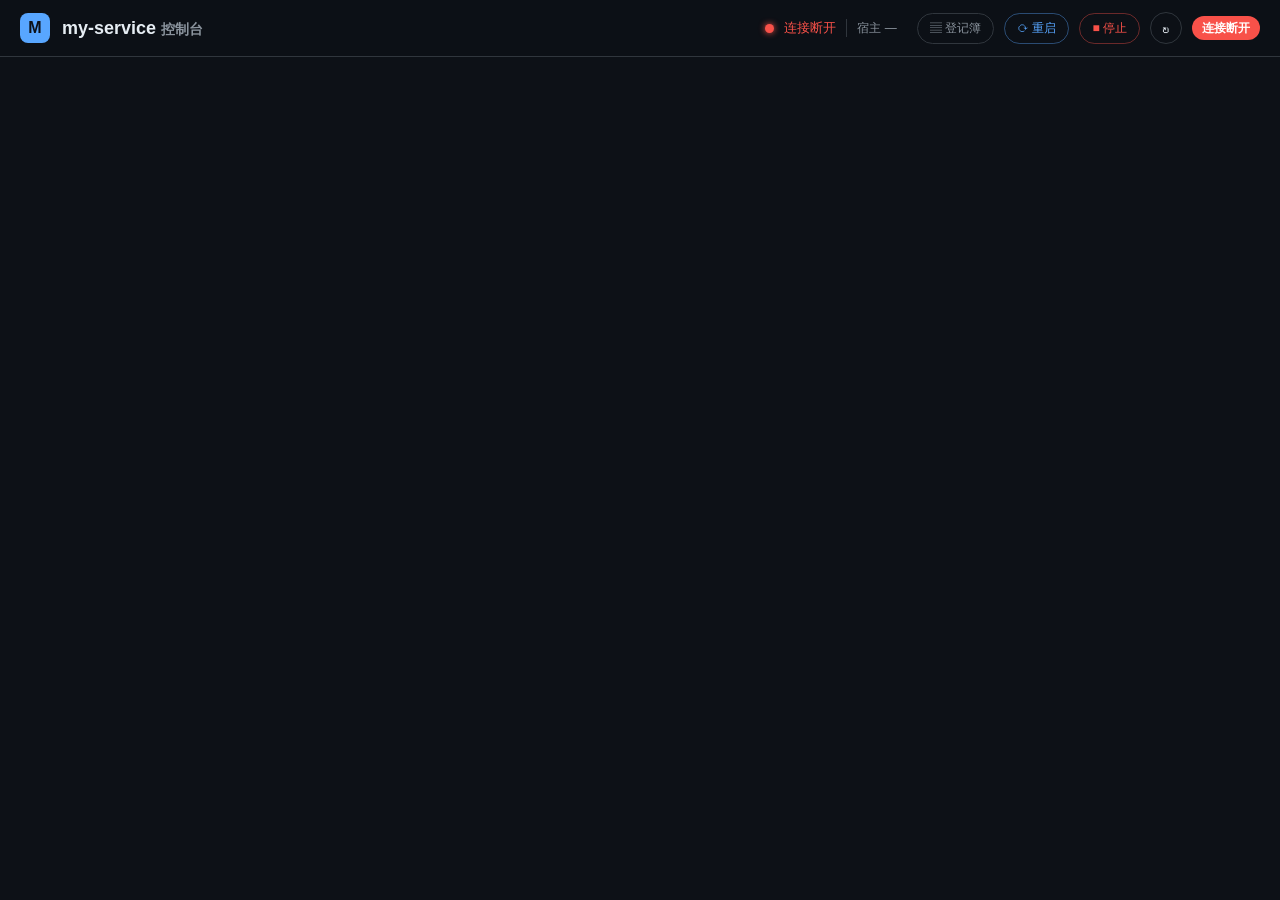
==== web/index.html @ d181e87e "refactor: web 提到顶层 + 注册条路径同步 + your-service 签到时任务" ====
<!DOCTYPE html>
<html lang="zh-CN">
<head>
  <meta charset="UTF-8">
  <meta name="viewport" content="width=device-width, initial-scale=1.0">
  <title>my-service 控制台</title>
  <link rel="stylesheet" href="style.css">
  <script src="app.js" defer></script>
</head>
<body>
  <header class="app-header">
    <div class="brand">
      <span class="logo">M</span>
      <h1 class="title">my-service <span class="title-sub">控制台</span> <span class="ver-tag" id="ver-tag" hidden></span></h1>
    </div>
    <div class="conn">
      <span class="conn-dot" id="conn-dot"></span>
      <span class="conn-text" id="conn-text">— 服务</span>
      <span class="host-uptime" id="host-uptime" title="my-service 自身运行时长">宿主 —</span>
      <span class="conn-sep" aria-hidden="true"></span>
      <button class="btn-host btn-host-audit" id="btn-host-audit" title="查看 my-service 启停登记簿（host.jsonl）">▤ 登记簿</button>
      <button class="btn-host btn-host-restart" id="btn-host-restart" title="重启 my-service（被管服务不受影响，继续运行）">⟳ 重启</button>
      <button class="btn-host btn-host-stop" id="btn-host-stop" title="停止 my-service（被管服务不受影响，继续运行）">■ 停止</button>
      <button class="btn-refresh" id="btn-refresh" title="刷新" aria-label="刷新">↻</button>
      <span class="conn-badge" id="conn-badge" hidden>连接断开</span>
    </div>
  </header>

  <main class="app-main">
    <div id="audit-drawer" class="audit-drawer" hidden></div>
    <div id="empty-state" class="empty-state" hidden>
      尚无服务 —— 在 C:\path\to\&lt;名字&gt;\ 放一份 manifest.json 即可注册
    </div>
    <!-- 服务按 mode 分两组：常驻（managed/detached）与即用即走（on_demand）。
         分组纯展示，由前端按 snapshot 的 mode 推导，注册条无需任何新字段；
         某组为空时整组（含标题）隐藏。 -->
    <section id="svc-persistent" class="svc-section" hidden>
      <h2 class="section-title">🗄 常驻服务 <span class="svc-count" id="cntPd">0</span>
        <span class="section-sub">managed / detached —— 起来就长期运行</span></h2>
      <div id="service-list" class="service-list"></div>
    </section>
    <section id="svc-ondemand" class="svc-section" hidden>
      <h2 class="section-title">⚡ 即用即走 <span class="svc-count" id="cntOd">0</span>
        <span class="section-sub">on_demand —— 点开即启，空闲自动回收</span></h2>
      <div id="service-list-ondemand" class="service-list"></div>
    </section>
    <section id="cron-section" class="cron-section" hidden>
      <h2 class="section-title">⏱ 定时任务 <span class="section-sub">reg\cron\*.json —— 到点跑一次脚本，无常驻进程</span></h2>
      <div id="cron-list" class="cron-list"></div>
    </section>
  </main>

  <div id="toast-container" class="toast-container" aria-live="polite"></div>
</body>
</html>
---- web/style.css ----
:root {
  color-scheme: dark;   /* 原生控件（time picker / number spinner）跟随暗色 */
  --bg: #0d1117;
  --card: #161b22;
  --card-hover: #1c2333;
  --text: #e6edf3;
  --muted: #8b949e;
  --border: #30363d;
  --green: #3fb950;
  --red: #f85149;
  --yellow: #d29922;
  --orange: #db8b26;
  --blue: #58a6ff;
  --radius: 12px;
  --font: -apple-system, "Segoe UI", "Microsoft YaHei", sans-serif;
  --mono: Consolas, "JetBrains Mono", Menlo, monospace;
}

* { box-sizing: border-box; }

html, body {
  margin: 0;
  padding: 0;
  background: var(--bg);
  color: var(--text);
  font-family: var(--font);
  font-size: 14px;
  line-height: 1.5;
}

/* 1. sticky 毛玻璃 header */
.app-header {
  position: sticky;
  top: 0;
  z-index: 50;
  display: flex;
  align-items: center;
  justify-content: space-between;
  padding: 12px 20px;
  background: rgba(13, 17, 23, 0.72);
  backdrop-filter: blur(12px);
  -webkit-backdrop-filter: blur(12px);
  border-bottom: 1px solid var(--border);
}
.brand { display: flex; align-items: center; gap: 12px; }
.logo {
  width: 30px; height: 30px;
  display: flex; align-items: center; justify-content: center;
  background: var(--blue);
  color: #0d1117;
  font-weight: 800;
  border-radius: 8px;
  font-size: 16px;
}
.title { margin: 0; font-size: 18px; font-weight: 700; }
.title-sub { color: var(--muted); font-weight: 600; font-size: 14px; }

.conn { display: flex; align-items: center; gap: 10px; }
.conn-dot {
  width: 9px; height: 9px; border-radius: 50%;
  background: var(--green);
  box-shadow: 0 0 6px var(--green);
}
.conn-dot.off { background: var(--red); box-shadow: 0 0 6px var(--red); }
.conn-text { font-size: 13px; color: var(--muted); }
.conn-text.off { color: var(--red); }
.btn-refresh {
  border: 1px solid var(--border);
  background: transparent;
  color: var(--text);
  border-radius: 999px;
  width: 32px; height: 32px;
  font-size: 15px;
  cursor: pointer;
  transition: all .2s;
}
.btn-refresh:hover { border-color: var(--blue); color: var(--blue); }
.btn-refresh:active { transform: scale(.93); }
.conn-badge {
  background: var(--red);
  color: #fff;
  font-size: 12px;
  font-weight: 600;
  padding: 3px 10px;
  border-radius: 999px;
}

/* 宿主运行时长 + 宿主操作按钮 */
.host-uptime {
  font-size: 12px; color: var(--muted); white-space: nowrap;
  padding-left: 10px; border-left: 1px solid var(--border);
}
.btn-host {
  border: 1px solid var(--border);
  background: transparent;
  border-radius: 999px;
  color: var(--text);
  font-size: 12px; font-weight: 500;
  padding: 6px 12px;
  cursor: pointer;
  transition: all .15s;
  white-space: nowrap;
}
.btn-host:active:not(:disabled) { transform: scale(.94); }
.btn-host:disabled { opacity: .35; cursor: not-allowed; }
.btn-host-restart { color: var(--blue); border-color: rgba(88,166,255,.4); }
.btn-host-restart:hover:not(:disabled) { background: rgba(88,166,255,.14); }
.btn-host-stop { color: var(--red); border-color: rgba(248,81,73,.4); }
.btn-host-stop:hover:not(:disabled) { background: rgba(248,81,73,.14); }

/* 2. 主容器 */
.app-main {
  /* 960：定时任务主行需容纳 徽章+名称+3 个信息 chip+4 个操作控件，
     840 会让 chip 全部被省略号截断（服务卡片的描述截断也同步受益） */
  max-width: 960px;
  margin: 0 auto;
  padding: 16px;
  display: flex;
  flex-direction: column;
  gap: 10px;
}
.empty-state {
  text-align: center;
  color: var(--muted);
  border: 1px dashed var(--border);
  border-radius: var(--radius);
  padding: 32px 20px;
  font-size: 14px;
}

/* 3. 卡片 */
.service-list { display: flex; flex-direction: column; gap: 10px; }
.card {
  position: relative;
  background: var(--card);
  border: 1px solid var(--border);
  border-radius: var(--radius);
  padding: 14px 16px;
  box-shadow: 0 1px 3px rgba(0, 0, 0, .35), 0 8px 24px -12px rgba(0, 0, 0, .5);
  transition: all .2s;
}
.card:hover { background: var(--card-hover); border-color: #3d444d; box-shadow: 0 2px 6px rgba(0, 0, 0, .45), 0 12px 28px -10px rgba(0, 0, 0, .6); }
.card.clickable:hover { border-color: #4b5563; }
.card.clickable { cursor: pointer; }
.card.clickable:focus-visible { outline: 2px solid var(--blue); outline-offset: 2px; }
.card.log-open { border-color: var(--blue); }
.card.updating { opacity: .6; pointer-events: none; }

.card-inner {
  display: flex;
  align-items: center;
  gap: 12px;
  flex-wrap: nowrap;
}

/* 4. 状态胶囊徽章 */
.status-badge {
  display: inline-flex;
  align-items: center;
  gap: 6px;
  padding: 2px 10px;
  border-radius: 20px;
  font-size: 11px;
  font-weight: 600;
  background: rgba(255, 255, 255, 0.04);
  border: 1px solid var(--border);
  flex: 0 0 auto;
}
.status-badge .dot {
  width: 6px; height: 6px;
  border-radius: 50%;
  background: var(--muted);
}
.status-badge.running .dot { background: var(--green); box-shadow: 0 0 4px var(--green); }
.status-badge.running { color: var(--green); background: rgba(63,185,80,.12); border-color: rgba(63,185,80,.32); }
.status-badge.stopped .dot { background: var(--muted); }
.status-badge.stopped { color: var(--muted); background: rgba(139,148,158,.1); border-color: rgba(139,148,158,.28); }
.status-badge.starting .dot { background: var(--yellow); box-shadow: 0 0 4px var(--yellow); animation: pulse .8s infinite; }
.status-badge.starting { color: var(--yellow); background: rgba(210,153,34,.12); border-color: rgba(210,153,34,.32); }
.status-badge.stopping .dot { background: var(--yellow); box-shadow: 0 0 4px var(--yellow); animation: pulse .8s infinite; }
.status-badge.stopping { color: var(--yellow); background: rgba(210,153,34,.12); border-color: rgba(210,153,34,.32); }
.status-badge.failed .dot { background: var(--red); box-shadow: 0 0 4px var(--red); }
.status-badge.failed { color: var(--red); background: rgba(248,81,73,.12); border-color: rgba(248,81,73,.32); }
.status-badge.invalid .dot { background: var(--red); box-shadow: 0 0 4px var(--red); }
.status-badge.invalid { color: var(--red); background: rgba(248,81,73,.12); border-color: rgba(248,81,73,.32); }
/* 端口被别的程序占用：是"位子被占"，不是"我启动失败"——用橙色区分，提示改端口或找回占用方 */
.status-badge.conflict .dot { background: var(--orange); box-shadow: 0 0 4px var(--orange); }
.status-badge.conflict { color: var(--orange); background: rgba(219,139,38,.12); border-color: rgba(219,139,38,.32); }
/* 身份不确认：有监听但认不出是谁，保守呈现——绝不显示成"运行中" */
.status-badge.unknown .dot { background: var(--yellow); }
.status-badge.unknown { color: var(--yellow); background: rgba(210,153,34,.1); border-color: rgba(210,153,34,.26); }
@keyframes pulse {
  0%   { opacity: 1; }
  50%  { opacity: .3; }
  100% { opacity: 1; }
}

/* 5. 信息区（单行：状态+名称+端口+时长+描述，超长省略） */
.info {
  display: flex;
  flex-wrap: nowrap;
  align-items: center;
  gap: 6px 10px;
  min-width: 0;
  flex: 1 1 auto;
}
.svc-name { font-size: 16px; font-weight: 600; white-space: nowrap; flex: 0 0 auto; }
.ext-arrow { font-size: 13px; color: var(--blue); flex: 0 0 auto; opacity: .75; }
.card:hover .ext-arrow { opacity: 1; }
.chip {
  font-size: 11px;
  color: var(--muted);
  border: 1px solid var(--border);
  background: rgba(255, 255, 255, 0.03);
  padding: 1px 8px;
  border-radius: 6px;
  flex: 0 0 auto;
}
.svc-desc { font-size: 12px; color: #a0a8b3; }
.svc-error { font-size: 12px; color: var(--red); }
.svc-desc, .svc-error {
  flex: 0 1 auto;
  min-width: 0;
  overflow: hidden;
  text-overflow: ellipsis;
  white-space: nowrap;
  max-width: 340px;
}

/* 6. 自启滑块 */
.toggle { display: inline-flex; align-items: center; gap: 6px; cursor: pointer; user-select: none; }
.toggle-input { position: absolute; opacity: 0; width: 0; height: 0; }
.toggle-track {
  position: relative;
  width: 36px; height: 20px;
  border-radius: 10px;
  background: #3a4358;   /* 关闭态也要看得出是开关：比卡片背景亮一档 */
  box-shadow: inset 0 0 0 1px rgba(255, 255, 255, .07);
  transition: background .2s;
  flex: 0 0 auto;
}
.toggle-knob {
  position: absolute; top: 2px; left: 2px;
  width: 16px; height: 16px;
  border-radius: 50%;
  background: #fff;
  transition: transform .2s;
}
.toggle-input:checked ~ .toggle-track { background: rgba(63, 185, 80, 0.5); }
.toggle-input:checked ~ .toggle-track .toggle-knob { transform: translateX(16px); }
.toggle-label { font-size: 12px; color: var(--muted); }

/* 7. 操作按钮（钉右侧，绝不换行） */
.actions { display: flex; align-items: center; gap: 10px; flex: 0 0 auto; margin-left: auto; flex-wrap: nowrap; }
.op-group { display: inline-flex; align-items: center; gap: 10px; }
.btn {
  font-family: var(--font);
  font-size: 12px;
  border: 1px solid var(--border);
  background: transparent;
  color: var(--text);
  padding: 5px 12px;
  border-radius: 8px;
  cursor: pointer;
  transition: all .15s;
}
.btn:hover:not(:disabled) { border-color: var(--muted); }
.btn:active:not(:disabled) { transform: scale(.93); }
.btn:disabled { opacity: .3; cursor: not-allowed; }
.btn-start { background: rgba(63, 185, 80, 0.12); color: var(--green); border-color: rgba(63, 185, 80, 0.4); }
.btn-start:hover:not(:disabled) { background: rgba(63, 185, 80, 0.2); }
.btn-restart { background: rgba(88, 166, 255, 0.12); color: var(--blue); border-color: rgba(88, 166, 255, 0.4); }
.btn-restart:hover:not(:disabled) { background: rgba(88, 166, 255, 0.2); }
.btn-stop { background: rgba(248, 81, 73, 0.12); color: var(--red); border-color: rgba(248, 81, 73, 0.4); }
.btn-stop:hover:not(:disabled) { background: rgba(248, 81, 73, 0.2); }
.btn-log { color: var(--muted); }
.btn-log.active { border-color: var(--blue); color: var(--blue); }
.readonly-note { font-size: 12px; color: var(--muted); }

/* 8. toast 浮层 */
.toast-container {
  position: fixed;
  left: 50%;
  bottom: 24px;
  transform: translateX(-50%);
  display: flex;
  flex-direction: column;
  align-items: center;
  gap: 10px;
  z-index: 1000;
}
.toast {
  padding: 10px 16px;
  border-radius: 8px;
  font-size: 13px;
  color: var(--text);
  background: var(--card);
  border: 1px solid var(--border);
  border-left: 3px solid var(--muted);
  box-shadow: 0 6px 20px rgba(0, 0, 0, .4);
  opacity: 0;
  transform: translateY(8px);
  transition: opacity .3s, transform .3s;
}
.toast.show { opacity: 1; transform: translateY(0); }
.toast.ok { border-left-color: var(--green); }
.toast.err { border-left-color: var(--red); }

/* 日志面板：max-height 过渡 + 行号列 */
.log-panel {
  overflow: hidden;
  max-height: 0;
  margin-top: 0;
}
.log-panel.open {
  max-height: 220px;
  margin-top: 12px;
  background: #0b1220;
  border: 1px solid var(--border);
  border-radius: 8px;
  overflow: auto;
  font-family: var(--mono);
  font-size: 12px;
  line-height: 1.6;
  padding: 8px 10px;
}
.log-panel.dragging { cursor: grabbing; user-select: none; }
.log-line { display: flex; }
.log-line .ln {
  flex: 0 0 40px;
  text-align: right;
  padding-right: 12px;
  color: var(--muted);
  user-select: none;
  position: sticky;
  left: 0;
  background: #0b1220;
}
.log-line .lc { white-space: pre; color: var(--text); }
.log-empty { color: var(--muted); padding: 4px; }

/* 9. 登记簿：启停事件时间线（my-service 自己记的，非服务业务日志） */
.btn-host-audit { color: var(--muted); }
.btn-host-audit:hover,
.btn-host-audit.active {
  color: var(--blue);
  border-color: rgba(88,166,255,.4);
  background: rgba(88,166,255,.14);
}
.audit-drawer[hidden] { display: none; }
.audit-drawer {
  overflow: hidden;
  max-height: 0;
  margin-top: 0;
}
.audit-drawer.open {
  max-height: 300px;
  margin-top: 12px;
  background: #0b1220;
  border: 1px solid var(--border);
  border-radius: 8px;
  overflow: auto;
  font-family: var(--mono);
  font-size: 12px;
  line-height: 1.6;
  padding: 8px 10px;
}
.ev {
  display: flex;
  gap: 10px;
  align-items: baseline;
  white-space: nowrap;
}
.ev-ts  { flex: 0 0 auto; color: var(--muted); }
.ev-svc { flex: 0 0 auto; min-width: 88px; color: var(--blue); }
.ev-act { flex: 0 0 auto; min-width: 76px; color: var(--text); }
.ev-dur { flex: 0 0 auto; min-width: 56px; color: var(--muted); }
.ev-note {
  flex: 1 1 auto;
  white-space: pre;
  color: var(--text);
  overflow: hidden;
  text-overflow: ellipsis;
}
.ev.fail .ev-act,
.ev.fail .ev-svc,
.ev.fail .ev-note { color: var(--red); }

/* 11. 事件窗工具条（清空按钮，sticky 保持可见）+ 标题旁版本号 */
.log-toolbar {
  display: flex;
  justify-content: flex-end;
  margin-bottom: 6px;
  position: sticky;
  top: 0;
  background: #0b1220;
  z-index: 1;
}
.btn-log-clear { font-size: 11px; padding: 2px 8px; color: var(--red); border-color: rgba(248, 81, 73, .4); }
.btn-log-clear:hover:not(:disabled) { background: rgba(248, 81, 73, .14); }
.ver-tag { font-size: 11px; font-weight: 400; color: var(--muted); font-family: var(--mono); }

/* 10. 定时任务区块（reg\cron\ —— 第二物种：无常驻进程，到点跑一次脚本） */
/* 一行卡片：主行常驻（概览+启用+设置+事件+立即运行），配置面板点「⚙ 设置」展开 */
.cron-config {
  display: flex;
  align-items: center;
  gap: 8px;
  flex-wrap: wrap;
  margin-top: 10px;
  padding-top: 10px;
  border-top: 1px dashed var(--border);
  font-size: 12px;
}
.cron-config[hidden] { display: none; }   /* display:flex 会盖掉 hidden，必须显式压制 */
/* 配置分区：执行时机 / 异常保护 —— 两个维度分开，避免把超时保护误读成调度方式 */
.cfg-group {
  display: flex;
  align-items: center;
  gap: 8px;
  flex-wrap: wrap;
}
.cfg-group + .cfg-group { margin-left: 4px; }
.cfg-group[hidden] { display: none; }   /* display:flex 会盖掉 hidden，必须显式压制 */
.cfg-group-title {
  color: var(--muted);
  font-size: 11px;
  letter-spacing: .5px;
  white-space: nowrap;
  padding-right: 2px;
}
.cfg-group-title::after { content: "："; }
/* 分区说明：把超时保护与补跑的语义讲清楚 */
.cfg-hint {
  flex-basis: 100%;
  color: var(--muted);
  font-size: 11px;
  line-height: 1.5;
  opacity: .8;
  padding-top: 2px;
}
.chron-row { display: inline-flex; align-items: center; gap: 6px; }
.cfg-iv { display: inline-flex; align-items: center; gap: 4px; }
.cfg-iv[hidden] { display: none; }
/* 定时执行：每日时刻列表（多时刻，可添加/删除；新项默认 09:30） */
.cfg-atlist {
  display: flex;
  flex-direction: column;
  align-items: flex-start;
  gap: 6px;
}
.cfg-atlist[hidden] { display: none; }
.cfg-at-row { display: inline-flex; align-items: center; gap: 6px; }
.cfg-at-del {
  background: transparent;
  border: 1px solid var(--border);
  border-radius: 6px;
  color: var(--muted);
  font-size: 10px;
  line-height: 1;
  padding: 4px 6px;
  cursor: pointer;
  transition: color .15s, border-color .15s;
}
.cfg-at-del:hover { color: var(--err, #e5534b); border-color: currentColor; }
.cfg-add-at {
  background: transparent;
  border: 1px dashed var(--border);
  border-radius: 7px;
  color: var(--muted);
  font-size: 11px;
  padding: 4px 10px;
  margin-top: 4px;
  cursor: pointer;
  transition: color .15s, border-color .15s;
}
.cfg-add-at:hover { color: var(--blue); border-color: var(--blue); }
/* 设置面板底部：手动保存（草稿统一提交，避免自动保存竞态撤销输入） */
.cfg-foot {
  display: flex;
  align-items: center;
  justify-content: flex-end;
  gap: 8px;
  margin-top: 6px;
  padding-top: 8px;
  border-top: 1px dashed var(--border);
}
.cfg-dirty { color: var(--warn, #e3b341); font-size: 11px; margin-right: auto; }
.cfg-save {
  background: rgba(88, 166, 255, .16);
  color: var(--blue);
  border: 1px solid var(--blue);
  border-radius: 7px;
  font-size: 12px;
  font-weight: 600;
  padding: 5px 14px;
  cursor: pointer;
  transition: filter .15s;
}
.cfg-save:hover { filter: brightness(1.15); }
.cfg-cancel {
  background: transparent;
  border: 1px solid var(--border);
  color: var(--muted);
  border-radius: 7px;
  font-size: 12px;
  padding: 5px 12px;
  cursor: pointer;
  transition: color .15s, border-color .15s;
}
.cfg-cancel:hover { color: var(--text); border-color: var(--muted); }
/* 模式分段切换：定时执行 / 间隔执行 二选一 */
.seg {
  display: inline-flex;
  border: 1px solid var(--border);
  border-radius: 8px;
  overflow: hidden;
  flex: 0 0 auto;
}
.seg-btn {
  background: transparent;
  border: none;
  border-radius: 0;
  color: var(--muted);
  font-size: 11px;
  padding: 4px 11px;
  cursor: pointer;
  transition: background .15s, color .15s;
}
.seg-btn + .seg-btn { border-left: 1px solid var(--border); }
.seg-btn:hover:not(:disabled):not(.active) { color: var(--text); }
.seg-btn.active { background: rgba(88, 166, 255, .16); color: var(--blue); font-weight: 600; }
.seg-btn:disabled { opacity: .4; cursor: not-allowed; }
.btn-cfg { color: var(--muted); }
.btn-cfg.active { border-color: var(--blue); color: var(--blue); }
.cfg-label, .cfg-unit-txt, .cfg-na { color: var(--muted); font-size: 11px; white-space: nowrap; }
.cron-config input, .cron-config select {
  background: #0d1119;
  border: 1px solid var(--border);
  color: var(--text);
  border-radius: 7px;
  padding: 3px 7px;
  font-family: var(--mono);
  font-size: 12px;
  transition: border-color .15s;
}
.cron-config input:hover:not(:disabled),
.cron-config select:hover:not(:disabled) { border-color: var(--muted); }
.cron-config input:focus, .cron-config select:focus { outline: none; border-color: var(--blue); }
.cron-config input:disabled, .cron-config select:disabled { opacity: .4; cursor: not-allowed; }
.cfg-time { width: 92px; }
.cfg-num { width: 66px; }
.cron-switch { margin-left: 6px; }
.cron-switch .toggle-label { font-size: 11px; }
.section-title {
  margin: 14px 0 2px;
  font-size: 13px;
  font-weight: 600;
  color: var(--muted);
  display: flex;
  align-items: baseline;
  gap: 10px;
}
.section-sub { font-size: 11px; font-weight: 400; }
/* 服务分组容器：标题带数量角标；空组由 JS 整组隐藏（含标题） */
.svc-section[hidden] { display: none; }
.svc-count {
  display: inline-block;
  min-width: 18px;
  padding: 0 6px;
  border-radius: 999px;
  background: #2a3141;
  color: var(--text);
  font-size: 11px;
  font-weight: 600;
  text-align: center;
}
.cron-list { display: flex; flex-direction: column; gap: 8px; }
.cron-card { padding: 10px 16px; }
.cron-card .card-inner { gap: 12px; }
/* 拖拽把手：仅按住它才开启 draggable */
.drag-handle {
  cursor: grab;
  color: var(--muted);
  font-size: 15px;
  line-height: 1;
  user-select: none;
  flex: 0 0 auto;
  align-self: center;
  padding: 3px 4px;
  border-radius: 5px;
  transition: color .15s, background .15s;
}
.drag-handle:hover { color: var(--text); background: rgba(255, 255, 255, .06); }
.drag-handle:active { cursor: grabbing; }
.card.dragging {
  opacity: .55;
  border-color: var(--blue);
  box-shadow: 0 10px 26px -8px rgba(0, 0, 0, .65);
}
/* 主行防溢出：info 不得越过 actions，chip 空间不足时压缩省略 */
.cron-card .info { overflow: hidden; }
.cron-card .info .chip {
  flex: 0 1 auto;
  min-width: 0;
  overflow: hidden;
  text-overflow: ellipsis;
  white-space: nowrap;
}
.btn-run { background: rgba(88, 166, 255, 0.12); color: var(--blue); border-color: rgba(88, 166, 255, 0.4); }
.btn-run:hover:not(:disabled) { background: rgba(88, 166, 255, 0.2); }

/* 响应式 */
@media (max-width: 900px) {
  .app-main { padding: 12px; }
}
@media (max-width: 860px) {
  .app-header { flex-wrap: wrap; gap: 10px; }
  .conn { flex-wrap: wrap; }
}
@media (max-width: 640px) {
  .card-inner { flex-direction: column; align-items: stretch; }
  .actions { justify-content: flex-end; }
  .host-uptime { display: none; }
}

/* ---- 服务设置面板：关联的定时任务 ---- */
.svc-config .cfg-linked { flex-direction: column; align-items: flex-start; gap: 4px; }
.linked-body { display: flex; flex-direction: column; gap: 4px; width: 100%; }
.linked-body.none { color: var(--muted); font-size: 11px; opacity: .8; }
.linked-cron {
  display: inline-flex;
  align-items: center;
  gap: 8px;
  font-size: 12px;
}
.linked-name { color: var(--text); }
.linked-meta { color: var(--muted); font-size: 11px; }
.cfg-idle-left { color: var(--muted); font-size: 11px; white-space: nowrap; }
.btn-mini { padding: 1px 7px; font-size: 11px; line-height: 1.5; }
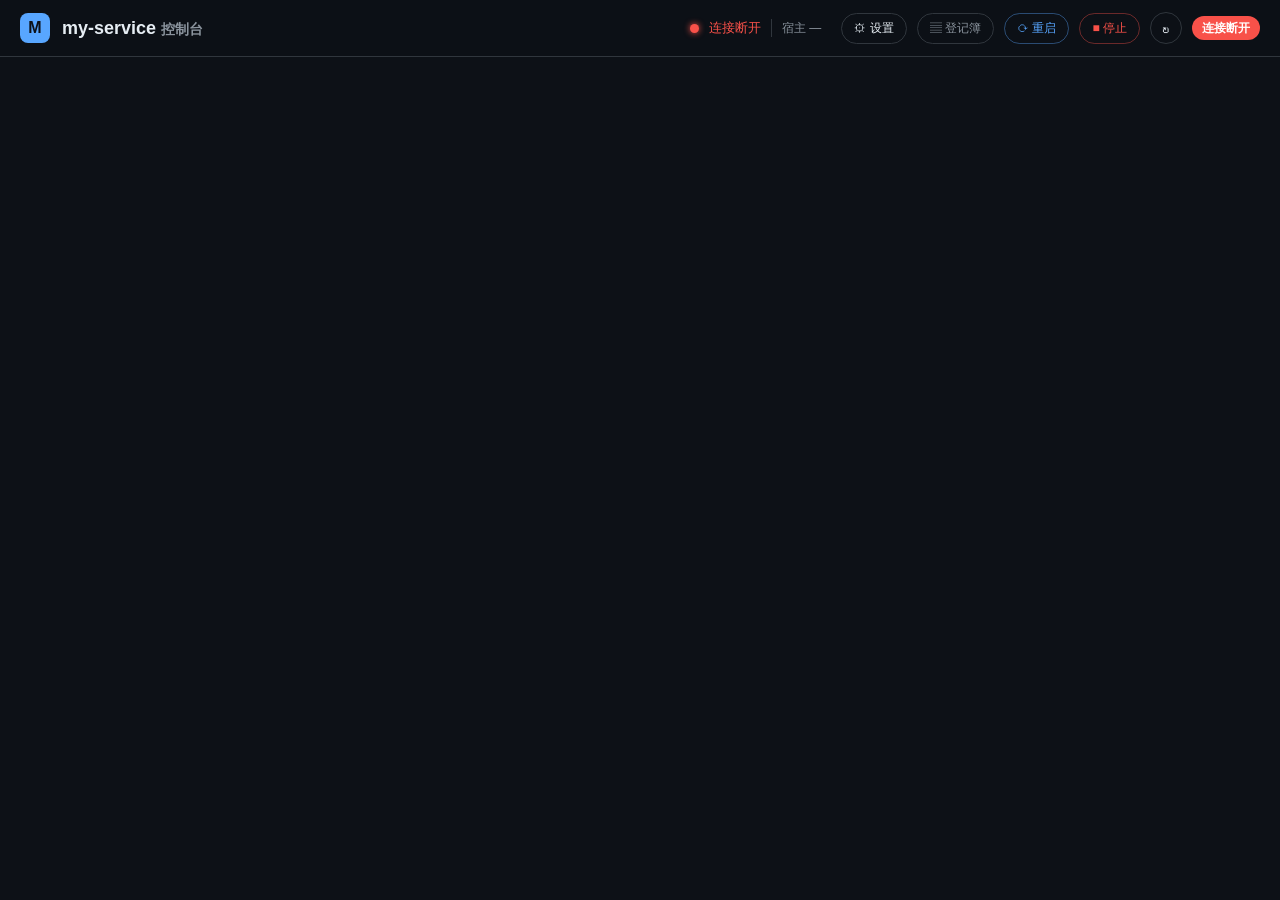
==== commit 50632200: "feat(web): 三块分组 + 两行卡片 + 设置弹窗 + 事件独立 - 轮询：可见 1s / 隐藏 10s，面板心跳 /api/panel/ping - 设置弹窗：monitor / sched" ====
--- a/web/index.html
+++ b/web/index.html
@@ -18,6 +18,7 @@
       <span class="conn-text" id="conn-text">— 服务</span>
       <span class="host-uptime" id="host-uptime" title="my-service 自身运行时长">宿主 —</span>
       <span class="conn-sep" aria-hidden="true"></span>
+      <button class="btn-host" id="btn-global-settings" title="编排器设置（面板刷新 / monitor / 定时任务检查间隔）">⚙ 设置</button>
       <button class="btn-host btn-host-audit" id="btn-host-audit" title="查看 my-service 启停登记簿（host.jsonl）">▤ 登记簿</button>
       <button class="btn-host btn-host-restart" id="btn-host-restart" title="重启 my-service（被管服务不受影响，继续运行）">⟳ 重启</button>
       <button class="btn-host btn-host-stop" id="btn-host-stop" title="停止 my-service（被管服务不受影响，继续运行）">■ 停止</button>
@@ -29,27 +30,47 @@
   <main class="app-main">
     <div id="audit-drawer" class="audit-drawer" hidden></div>
     <div id="empty-state" class="empty-state" hidden>
-      尚无服务 —— 在 C:\path\to\&lt;名字&gt;\ 放一份 manifest.json 即可注册
+      尚无服务 —— 在 reg\services\ 放一份 &lt;名字&gt;.json 即可注册
     </div>
-    <!-- 服务按 mode 分两组：常驻（managed/detached）与即用即走（on_demand）。
+    <!-- 服务按 mode 分两组：常驻（managed）与即用即走（on_demand）。
          分组纯展示，由前端按 snapshot 的 mode 推导，注册条无需任何新字段；
          某组为空时整组（含标题）隐藏。 -->
     <section id="svc-persistent" class="svc-section" hidden>
       <h2 class="section-title">🗄 常驻服务 <span class="svc-count" id="cntPd">0</span>
-        <span class="section-sub">managed / detached —— 起来就长期运行</span></h2>
+        <span class="section-sub">managed —— 起来就长期运行</span></h2>
       <div id="service-list" class="service-list"></div>
     </section>
     <section id="svc-ondemand" class="svc-section" hidden>
       <h2 class="section-title">⚡ 即用即走 <span class="svc-count" id="cntOd">0</span>
-        <span class="section-sub">on_demand —— 点开即启，空闲自动回收</span></h2>
+        <span class="section-sub">on_demand —— 点开即启，超时回收</span></h2>
       <div id="service-list-ondemand" class="service-list"></div>
     </section>
     <section id="cron-section" class="cron-section" hidden>
-      <h2 class="section-title">⏱ 定时任务 <span class="section-sub">reg\cron\*.json —— 到点跑一次脚本，无常驻进程</span></h2>
+      <h2 class="section-title">⏱ 定时任务 <span class="section-sub">task —— 到点跑一次脚本，无常驻进程</span></h2>
       <div id="cron-list" class="cron-list"></div>
     </section>
   </main>
 
+  <div id="settings-modal" class="settings-modal" hidden>
+    <div class="settings-card" role="dialog" aria-modal="true" aria-labelledby="settings-title">
+      <h3 id="settings-title">⚙ 编排器设置</h3>
+      <label>面板可见时刷新（秒）<input id="set-fast" type="number" min="0.2" step="0.2"></label>
+      <label>面板隐藏时刷新（秒）<input id="set-idle" type="number" min="1" step="1"></label>
+      <label>面板活跃宽限（秒）<input id="set-grace" type="number" min="1" step="1"></label>
+      <label>定时任务检查间隔（秒）<input id="set-tick" type="number" min="1" step="1"></label>
+      <label>事件保留天数（0 = 永不清理）<input id="set-audit" type="number" min="0" step="1"></label>
+      <div class="settings-backup">
+        <button id="set-backup" type="button">立即备份</button>
+        <span id="backup-info" class="settings-hint">—</span>
+      </div>
+      <div class="settings-actions">
+        <button id="set-cancel" type="button">取消</button>
+        <button id="set-save" type="button" class="primary">保存</button>
+      </div>
+      <p class="settings-hint">保存后立即生效，并写入 config.json。</p>
+    </div>
+  </div>
+
   <div id="toast-container" class="toast-container" aria-live="polite"></div>
 </body>
 </html>
--- a/web/style.css
+++ b/web/style.css
@@ -135,7 +135,7 @@
   background: var(--card);
   border: 1px solid var(--border);
   border-radius: var(--radius);
-  padding: 14px 16px;
+  padding: 12px 16px;
   box-shadow: 0 1px 3px rgba(0, 0, 0, .35), 0 8px 24px -12px rgba(0, 0, 0, .5);
   transition: all .2s;
 }
@@ -216,9 +216,40 @@
   border-radius: 6px;
   flex: 0 0 auto;
 }
-.svc-desc { font-size: 12px; color: #a0a8b3; }
-.svc-error { font-size: 12px; color: var(--red); }
-.svc-desc, .svc-error {
+.svc-chips {
+  display: inline-flex;
+  align-items: center;
+  gap: 6px;
+  flex: 0 0 auto;
+}
+.svc-sub {
+  margin-top: 5px;
+  padding-left: 26px;
+  font-size: 12px;
+  color: #a0a8b3;
+  line-height: 1.35;
+}
+.svc-sub:empty { display: none; }
+.svc-sub .svc-desc,
+.svc-sub .svc-error {
+  display: block;
+  max-width: none;
+  white-space: nowrap;
+  overflow: hidden;
+  text-overflow: ellipsis;
+  -webkit-line-clamp: unset;
+}
+.svc-desc {
+  flex: 1 1 auto;
+  min-width: 0;
+  max-width: none;
+  white-space: nowrap;
+  overflow: hidden;
+  text-overflow: ellipsis;
+  display: block;
+  line-height: 1.35;
+}
+.svc-error {
   flex: 0 1 auto;
   min-width: 0;
   overflow: hidden;
@@ -638,3 +669,44 @@
 .linked-meta { color: var(--muted); font-size: 11px; }
 .cfg-idle-left { color: var(--muted); font-size: 11px; white-space: nowrap; }
 .btn-mini { padding: 1px 7px; font-size: 11px; line-height: 1.5; }
+
+/* 编排器设置弹窗 */
+.settings-modal[hidden] { display: none; }
+.settings-modal {
+  position: fixed; inset: 0; z-index: 80;
+  display: flex; align-items: center; justify-content: center;
+  background: rgba(1, 4, 9, 0.62);
+}
+.settings-card {
+  width: 340px; padding: 18px 20px;
+  background: var(--card); border: 1px solid var(--border);
+  border-radius: var(--radius); box-shadow: 0 18px 48px rgba(0, 0, 0, 0.45);
+}
+.settings-card h3 { margin: 0 0 14px; font-size: 15px; }
+.settings-card label {
+  display: flex; align-items: center; justify-content: space-between;
+  gap: 12px; margin: 9px 0; font-size: 13px; color: var(--muted);
+}
+.settings-card input {
+  width: 84px; padding: 4px 8px; color: var(--text);
+  background: var(--bg); border: 1px solid var(--border); border-radius: 6px;
+}
+.settings-actions { display: flex; justify-content: flex-end; gap: 8px; margin-top: 16px; }
+.settings-actions button {
+  padding: 6px 14px; border-radius: 8px; cursor: pointer;
+  border: 1px solid var(--border); background: var(--bg); color: var(--text);
+}
+.settings-actions button.primary {
+  background: var(--blue); border-color: var(--blue); color: #0d1117; font-weight: 600;
+}
+.settings-hint { margin: 10px 0 0; font-size: 12px; color: var(--muted); }
+.settings-backup {
+  display: flex; align-items: center; justify-content: space-between;
+  gap: 12px; margin-top: 14px;
+}
+.settings-backup button {
+  padding: 5px 12px; border-radius: 8px; cursor: pointer;
+  border: 1px solid var(--border); background: var(--bg); color: var(--text);
+}
+.settings-backup button:hover:not(:disabled) { border-color: var(--blue); color: var(--blue); }
+.settings-backup .settings-hint { margin: 0; font-size: 12px; color: var(--muted); }
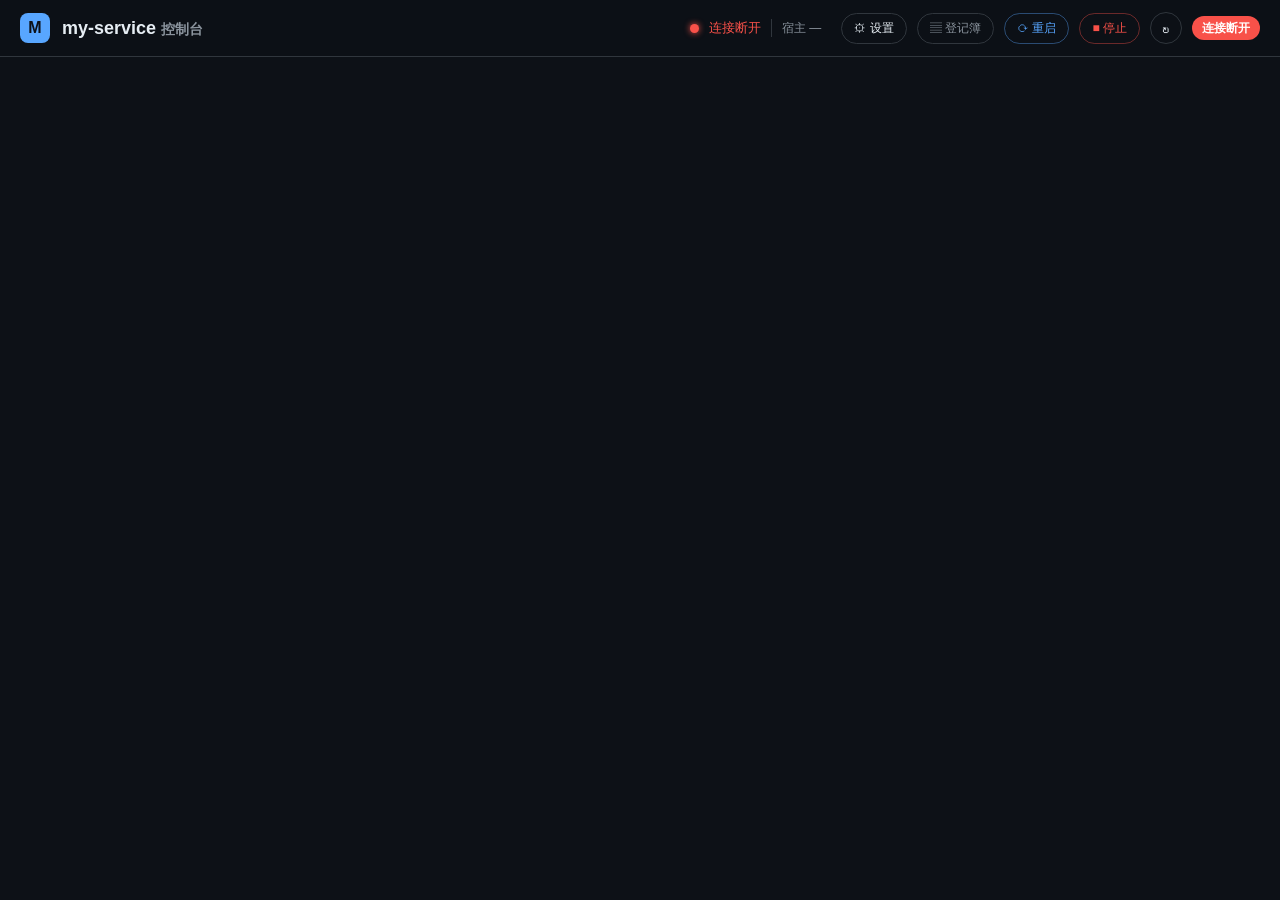
==== commit dc65bba5: "chore(public): 公开发布准备——脱敏 + 备份保留策略 + 公开文档与规则" ====
--- a/web/index.html
+++ b/web/index.html
@@ -59,6 +59,7 @@
       <label>面板活跃宽限（秒）<input id="set-grace" type="number" min="1" step="1"></label>
       <label>定时任务检查间隔（秒）<input id="set-tick" type="number" min="1" step="1"></label>
       <label>事件保留天数（0 = 永不清理）<input id="set-audit" type="number" min="0" step="1"></label>
+      <label>备份保留份数（0 = 不自动清理）<input id="set-backup-keep" type="number" min="0" step="1" placeholder="7"></label>
       <div class="settings-backup">
         <button id="set-backup" type="button">立即备份</button>
         <span id="backup-info" class="settings-hint">—</span>
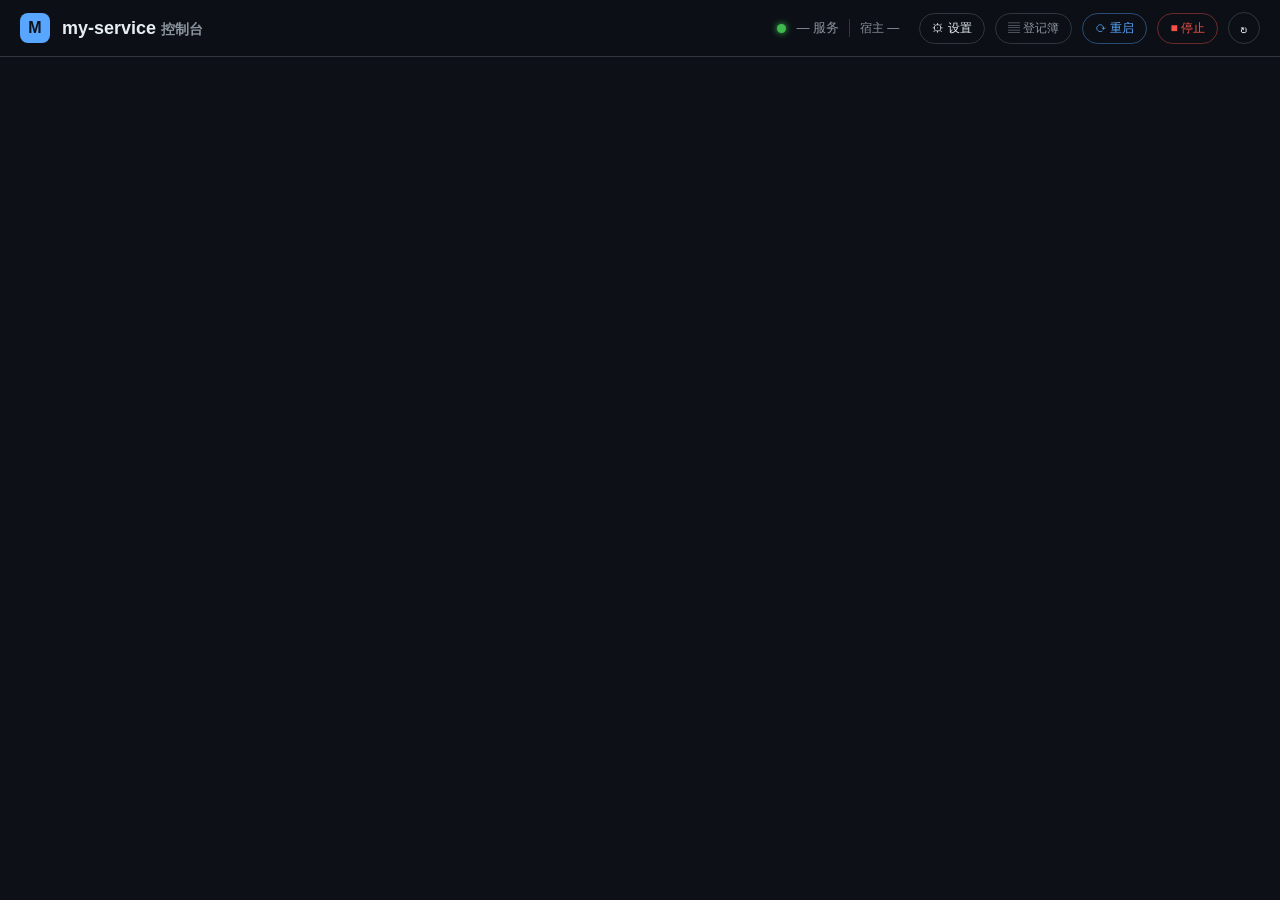
==== commit 61c52a72: "feat(portable): 新增便携包构建与代码/数据根分离 变更： - 新增 tools/build-portable.ps1 与 tools/portable/{start,stop}.cmd" ====
--- a/web/index.html
+++ b/web/index.html
@@ -17,6 +17,7 @@
       <span class="conn-dot" id="conn-dot"></span>
       <span class="conn-text" id="conn-text">— 服务</span>
       <span class="host-uptime" id="host-uptime" title="my-service 自身运行时长">宿主 —</span>
+      <span class="host-autostart" id="host-autostart" hidden></span>
       <span class="conn-sep" aria-hidden="true"></span>
       <button class="btn-host" id="btn-global-settings" title="编排器设置（面板刷新 / monitor / 定时任务检查间隔）">⚙ 设置</button>
       <button class="btn-host btn-host-audit" id="btn-host-audit" title="查看 my-service 启停登记簿（host.jsonl）">▤ 登记簿</button>
--- a/web/style.css
+++ b/web/style.css
@@ -90,6 +90,11 @@
   font-size: 12px; color: var(--muted); white-space: nowrap;
   padding-left: 10px; border-left: 1px solid var(--border);
 }
+.host-autostart {
+  font-size: 12px; color: var(--muted); white-space: nowrap;
+  padding: 0 8px; border: 1px solid var(--border); border-radius: 10px;
+}
+.host-autostart.off { color: var(--red); border-color: var(--red); opacity: .85; }
 .btn-host {
   border: 1px solid var(--border);
   background: transparent;
@@ -652,7 +657,7 @@
 @media (max-width: 640px) {
   .card-inner { flex-direction: column; align-items: stretch; }
   .actions { justify-content: flex-end; }
-  .host-uptime { display: none; }
+  .host-uptime, .host-autostart { display: none; }
 }
 
 /* ---- 服务设置面板：关联的定时任务 ---- */
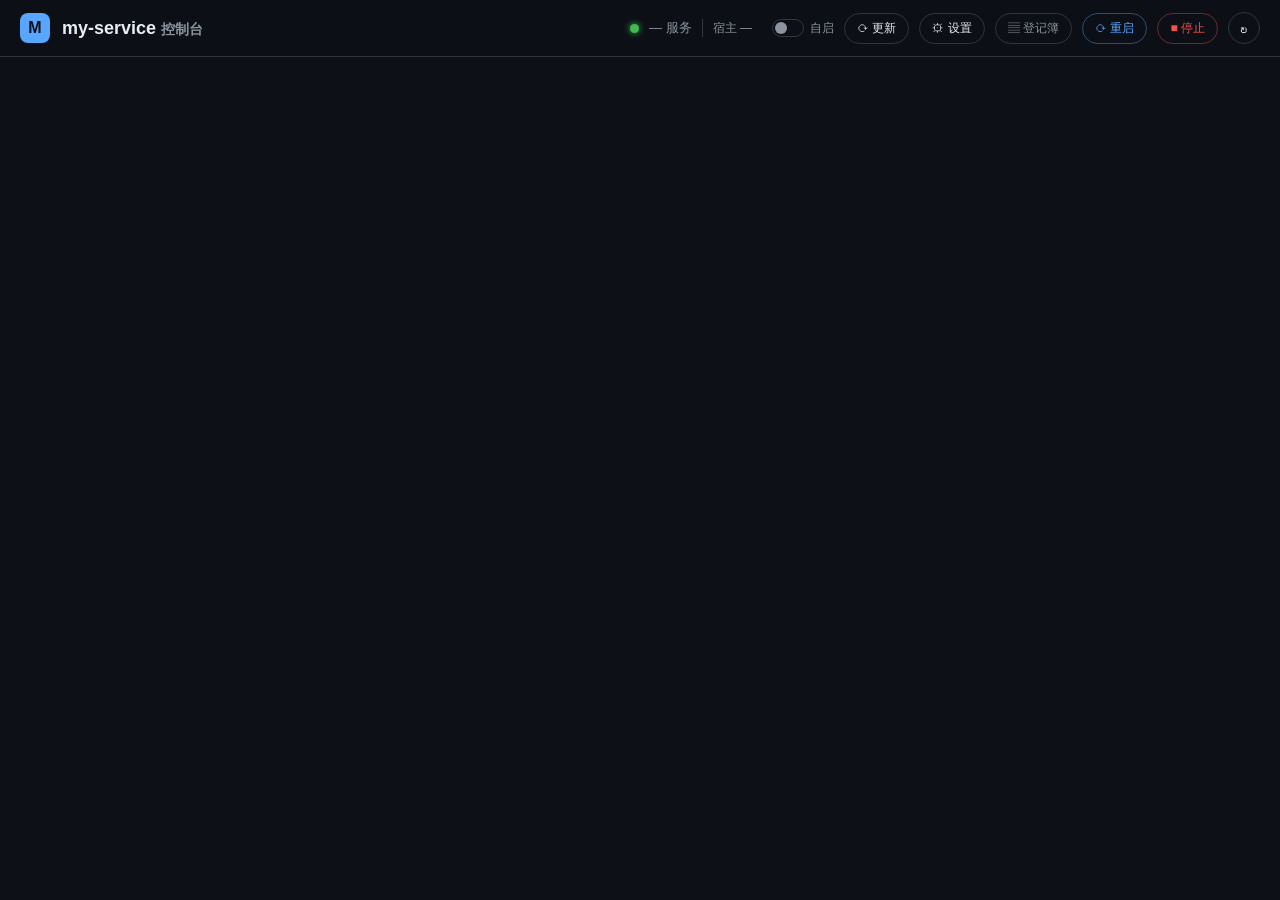
==== commit 3501fcce: "feat(web): 检查更新与开机自启开关移到顶部栏 变更： - 顶部栏新增「自启」开关（.host-switch 自绘 track/thumb），替代原设置弹窗里的 checkbox 与 host" ====
--- a/web/index.html
+++ b/web/index.html
@@ -17,8 +17,13 @@
       <span class="conn-dot" id="conn-dot"></span>
       <span class="conn-text" id="conn-text">— 服务</span>
       <span class="host-uptime" id="host-uptime" title="my-service 自身运行时长">宿主 —</span>
-      <span class="host-autostart" id="host-autostart" hidden></span>
       <span class="conn-sep" aria-hidden="true"></span>
+      <label class="host-switch" id="host-autostart-wrap" title="开机自启（启动文件夹 .lnk）">
+        <input type="checkbox" id="host-autostart-toggle">
+        <span class="host-switch-track" aria-hidden="true"><span class="host-switch-thumb"></span></span>
+        <span class="host-switch-text">自启</span>
+      </label>
+      <button class="btn-host" id="btn-check-update" title="检查更新（便携包：下载后自动重启生效）">⟳ 更新</button>
       <button class="btn-host" id="btn-global-settings" title="编排器设置（面板刷新 / monitor / 定时任务检查间隔）">⚙ 设置</button>
       <button class="btn-host btn-host-audit" id="btn-host-audit" title="查看 my-service 启停登记簿（host.jsonl）">▤ 登记簿</button>
       <button class="btn-host btn-host-restart" id="btn-host-restart" title="重启 my-service（被管服务不受影响，继续运行）">⟳ 重启</button>
--- a/web/style.css
+++ b/web/style.css
@@ -90,11 +90,35 @@
   font-size: 12px; color: var(--muted); white-space: nowrap;
   padding-left: 10px; border-left: 1px solid var(--border);
 }
-.host-autostart {
-  font-size: 12px; color: var(--muted); white-space: nowrap;
-  padding: 0 8px; border: 1px solid var(--border); border-radius: 10px;
-}
-.host-autostart.off { color: var(--red); border-color: var(--red); opacity: .85; }
+/* 开机自启开关（顶部栏，替代原设置弹窗里的 checkbox） */
+.host-switch {
+  display: inline-flex; align-items: center; gap: 6px;
+  font-size: 12px; color: var(--muted);
+  cursor: pointer; user-select: none; white-space: nowrap;
+}
+.host-switch:hover { color: var(--text); }
+.host-switch input { position: absolute; width: 0; height: 0; opacity: 0; }
+.host-switch-track {
+  position: relative; flex: none;
+  width: 32px; height: 18px; border-radius: 999px;
+  border: 1px solid var(--border); background: transparent;
+  transition: all .15s;
+}
+.host-switch-thumb {
+  position: absolute; top: 2px; left: 2px;
+  width: 12px; height: 12px; border-radius: 50%;
+  background: var(--muted); transition: all .15s;
+}
+.host-switch input:checked + .host-switch-track {
+  border-color: rgba(63, 185, 80, .6); background: rgba(63, 185, 80, .18);
+}
+.host-switch input:checked + .host-switch-track .host-switch-thumb {
+  left: 16px; background: var(--green);
+}
+.host-switch input:focus-visible + .host-switch-track {
+  outline: 2px solid var(--blue); outline-offset: 2px;
+}
+.host-switch input:disabled + .host-switch-track { opacity: .4; }
 .btn-host {
   border: 1px solid var(--border);
   background: transparent;
@@ -112,6 +136,12 @@
 .btn-host-restart:hover:not(:disabled) { background: rgba(88,166,255,.14); }
 .btn-host-stop { color: var(--red); border-color: rgba(248,81,73,.4); }
 .btn-host-stop:hover:not(:disabled) { background: rgba(248,81,73,.14); }
+/* 有新版本：更新按钮转为醒目态，再点一次即下载并自动重启 */
+.btn-host.has-update {
+  color: var(--green); border-color: rgba(63,185,80,.55);
+  background: rgba(63,185,80,.12);
+}
+.btn-host.has-update:hover:not(:disabled) { background: rgba(63,185,80,.2); }
 
 /* 2. 主容器 */
 .app-main {
@@ -657,7 +687,7 @@
 @media (max-width: 640px) {
   .card-inner { flex-direction: column; align-items: stretch; }
   .actions { justify-content: flex-end; }
-  .host-uptime, .host-autostart { display: none; }
+  .host-uptime, .host-switch-text { display: none; }
 }
 
 /* ---- 服务设置面板：关联的定时任务 ---- */
